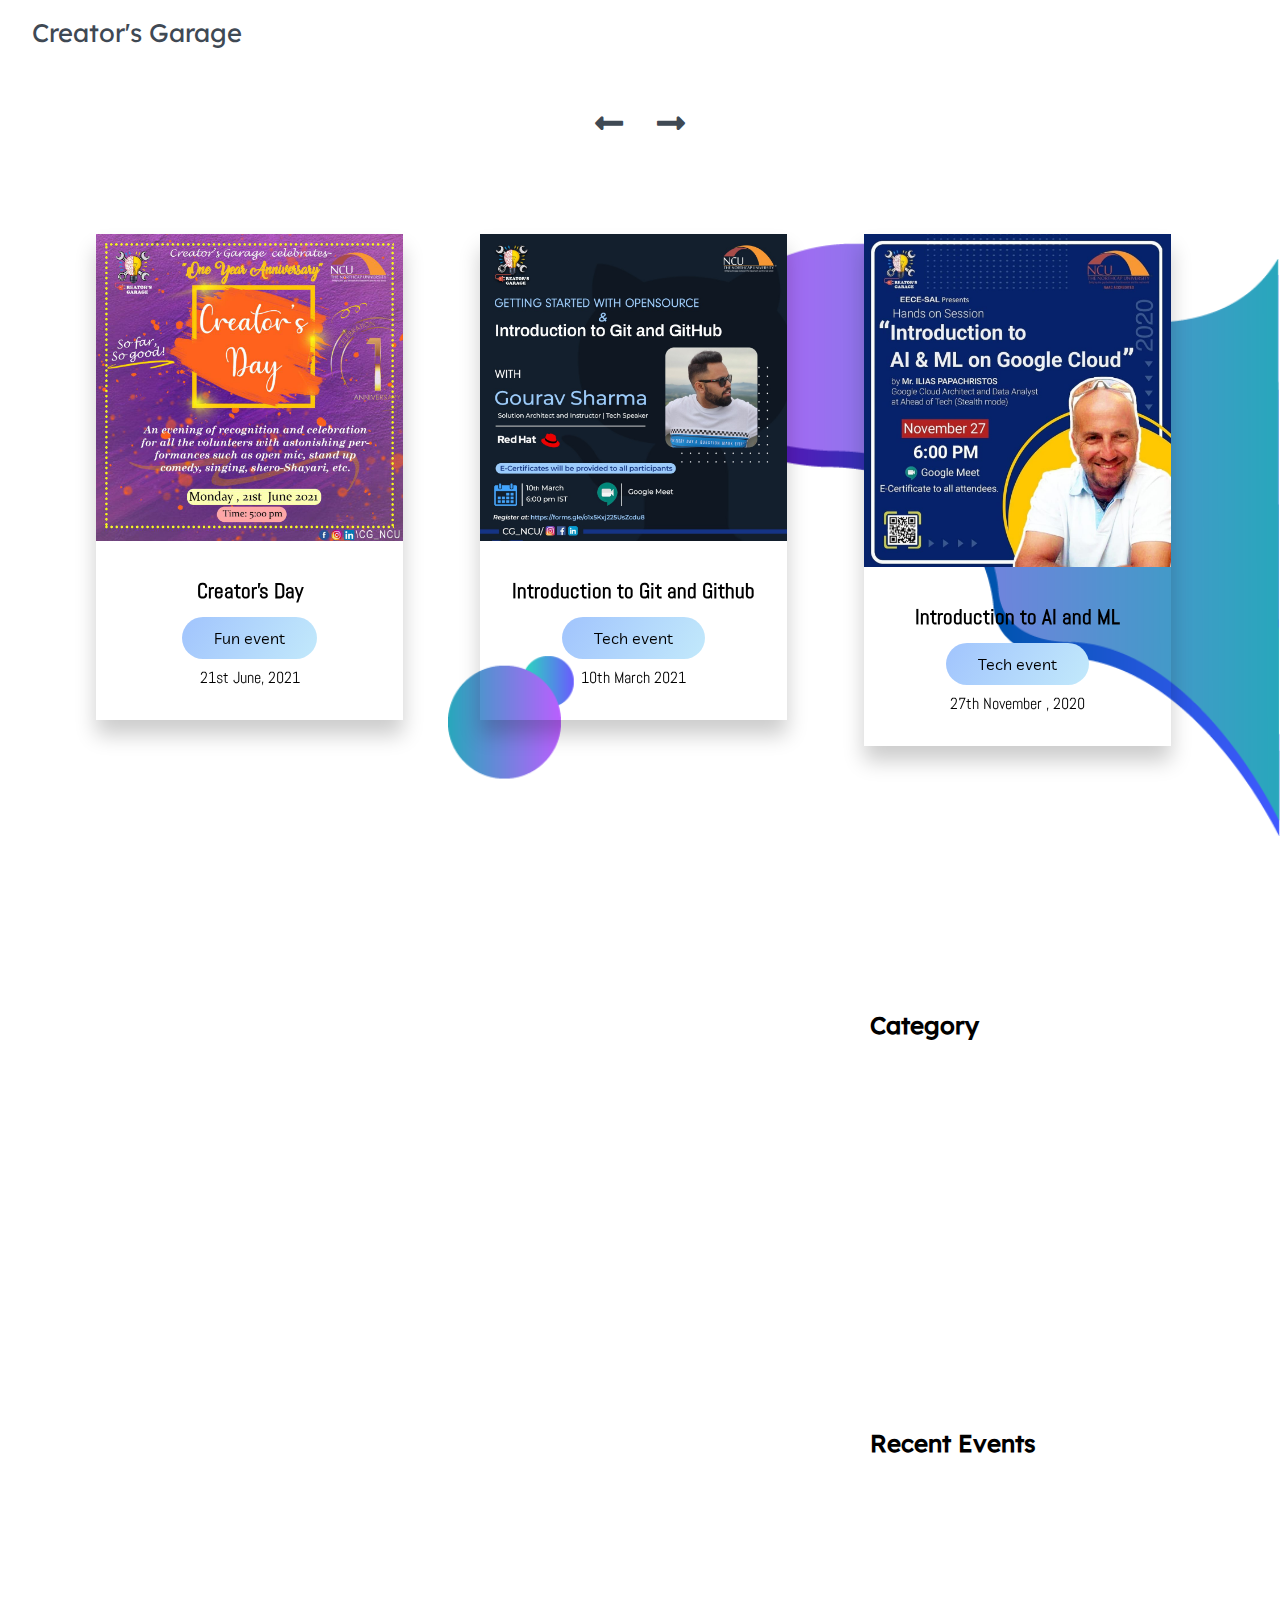
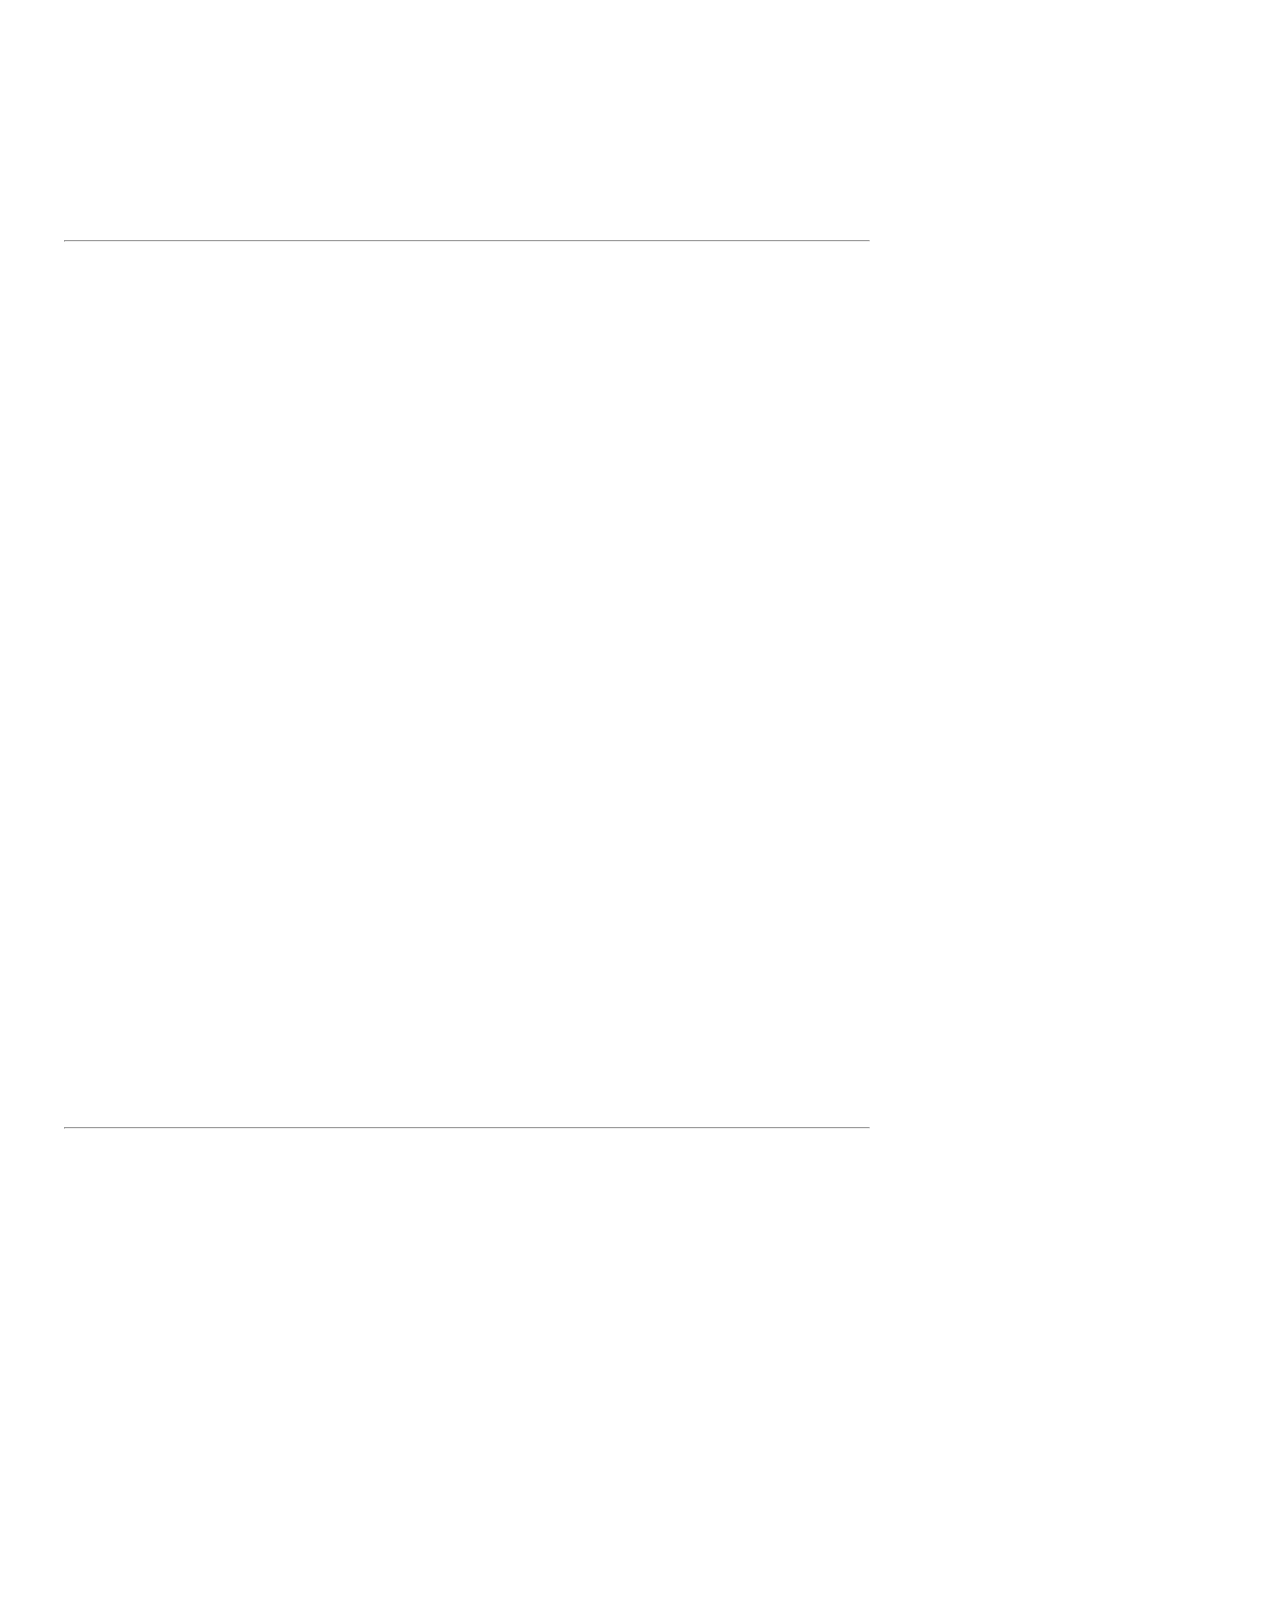
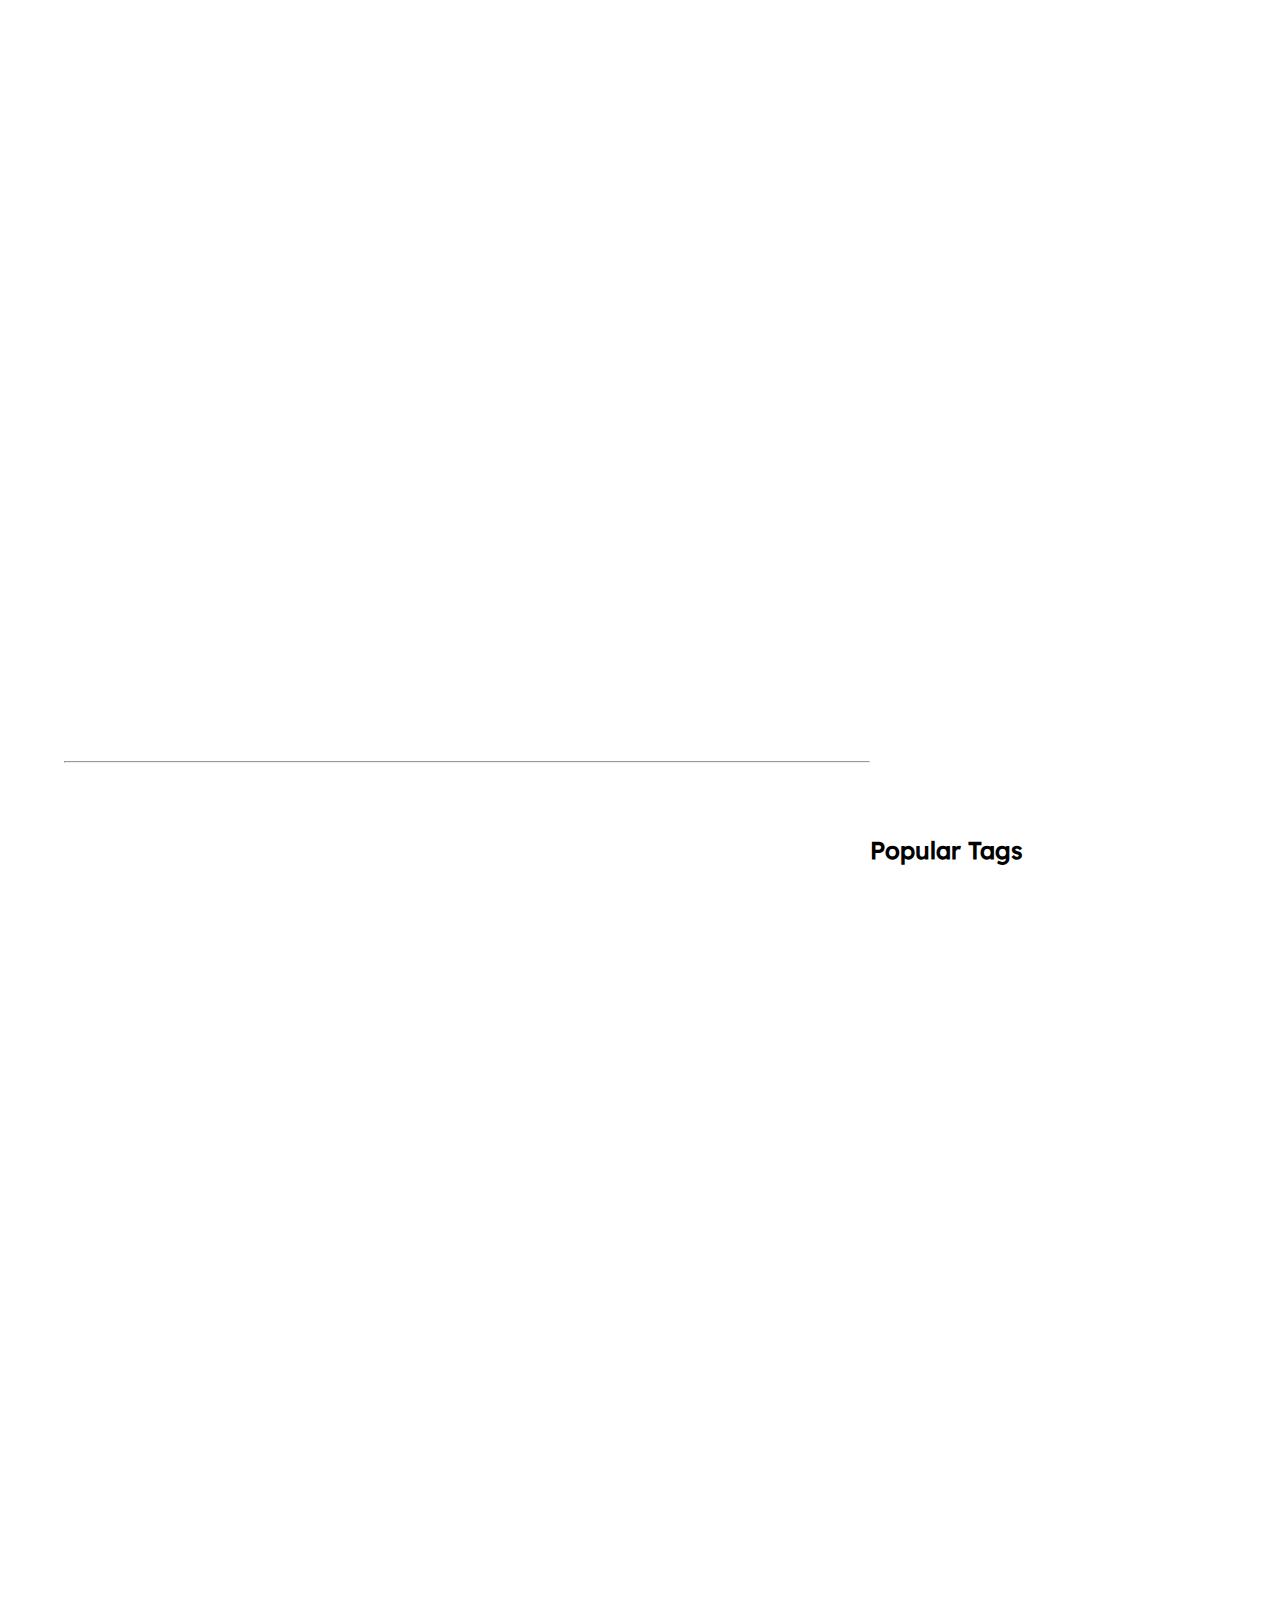
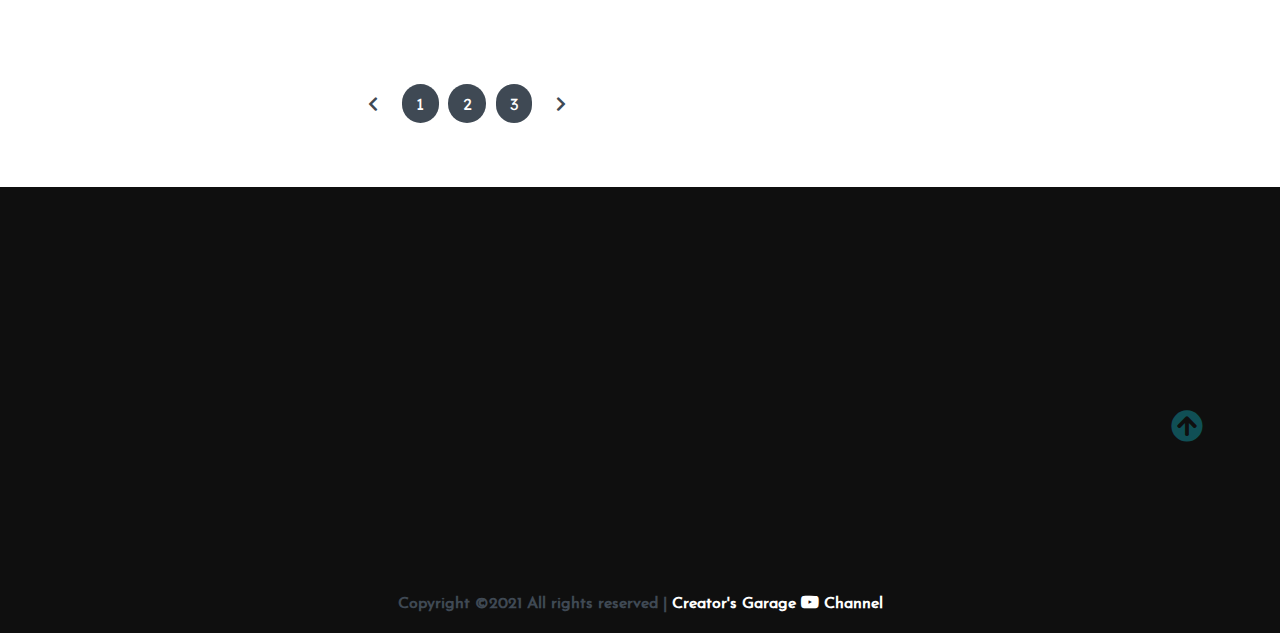
==== Index3.html @ f175c202 "Add files via upload" ====
<!DOCTYPE html>
<html lang="en">

<head>
    <meta charset="UTF-8">
    <meta name="viewport" content="width=device-width, initial-scale=1.0">
    <meta http-equiv="X-UA-Compatible" content="ie=edge">
    <title>Creator's Garage</title>

    <!-- Font Awesome Icons -->
    <link rel="stylesheet" href="./event/css/all.css">



    <link rel="stylesheet" href="./event/css/owl.carousel.min.css">
    <link rel="stylesheet" href="./event/css/owl.theme.default.min.css">


    <link rel="stylesheet" href="./event/css/aos.css">

    <!-- Custom Style   -->
    <link rel="stylesheet" href="./event/css/Style.css">

</head>

<body>


    <nav class="nav">
        <div class="nav-menu flex-row">
            <div class="nav-brand">
                <a href="index.html" class="text-gray">Creator's Garage</a>
            </div>

    </nav>


    <main>


        <section>
            <div class="blog">
                <div class="container">
                    <div class="owl-carousel owl-theme blog-post">
                        <div class="blog-content" data-aos="fade-right" data-aos-delay="200">
                            <img src="./event/assets/Blog-post/blog-8.jpg" alt="post-1">
                            <div class="blog-title">
                                <h3>Creator's Day</h3>
                                <button class="btn btn-blog">Fun event</button>
                                <span>21st June, 2021</span>
                            </div>
                        </div>
                        <div class="blog-content" data-aos="fade-in" data-aos-delay="200">
                            <img src="./event/assets/Blog-post/blog-7.jpg" alt="post-1">
                            <div class="blog-title">
                                <h3>Introduction to Git and Github</h3>
                                <button class="btn btn-blog">Tech event</button>
                                <span>10th March 2021
</span>
                            </div>
                        </div>
                        <div class="blog-content" data-aos="fade-left" data-aos-delay="200">
                            <img src="./event/assets/Blog-post/blog-5.jpg" alt="post-1">
                            <div class="blog-title">
                                <h3>Introduction to AI and ML</h3>
                                <button class="btn btn-blog">Tech event</button>
                                <span>27th November , 2020</span>
                            </div>
                        </div>
                        <div class="blog-content" data-aos="fade-right" data-aos-delay="200">
                            <img src="./event/assets/Blog-post/blog-6.jpg" alt="post-1">
                            <div class="blog-title">
                                <h3> A WEBINAR ON HOW TO SUCCESSFULLY BRIDGE THE GAP FROM PROJECT MANAGEMENT TO RESUME?
</h3>
                                <button class="btn btn-blog">Tech event</button>
                                <span>27th September, 2020</span>
                            </div>
                        </div>
                    </div>
                    <div class="owl-navigation">
                        <span class="owl-nav-prev"><i class="fas fa-long-arrow-alt-left"></i></span>
                        <span class="owl-nav-next"><i class="fas fa-long-arrow-alt-right"></i></span>
                    </div>
                </div>
            </div>
        </section>


        <section class="container">
            <div class="site-content">
                <div class="posts">
                    <div class="post-content" data-aos="zoom-in" data-aos-delay="200">
                        <div class="post-image">
                            <div>
                                <img src="./event/assets/Blog-post/blog-4.png" class="img" alt="blog1">
                            </div>
                            <div class="post-info flex-row">
                                <span><i class="fas fa-user text-gray"></i>&nbsp;&nbsp;Admin</span>
                                <span><i class="fas fa-calendar-alt text-gray"></i>&nbsp;&nbsp;August 18, 2021</span>
                                <span></span>
                            </div>
                        </div>
                        <div class="post-title">
                            <a href="#">Cryptocurrency – Boon or Bane</a>
                            <p>A cryptocurrency is a digital or virtual currency that has gained wide popularity in recent times, as it has become stronger by 400 percent of its initial value. Many cryptocurrencies use a Digital Ledger System based on blockchain technology, which ensures the integrity of transactional data and keeps it safe, secure, and anonymous. It is secured by cryptography and processed and validated through data mining.

The first cryptocurrency introduced was Bitcoin, which still remains the most popular and most valuable but there are many more forms present today like Libra, Ethereum, Litecoin, and Ripple. The major feature of Bitcoin that made it prominent was the idea of blockchain technology.

Today cryptocurrencies have risen so much because of the ease of transferring funds directly between two parties without the intervention of third parties like banks. Though the semi-anonymous nature of cryptocurrencies makes them the host of many illegal activities like money laundering, terrorist activities, tax evasion, etc.
Therefore, they are considered both exciting and terrifying at the same time. So, it is suggested that without proper research and knowledge no action should be taken, as the growing nature of digital currency can’t be ignored.

                            </p>
                            <button class="btn post-btn">Read More &nbsp; <i class="fas fa-arrow-right"></i></button>
                        </div>
                    </div>
                    <hr>
                    <div class="post-content" data-aos="zoom-in" data-aos-delay="200">
                        <div class="post-image">
                            <div>
                                <img src="./event/assets/Blog-post/blog-3.png" class="img" alt="blog1">
                            </div>
                            <div class="post-info flex-row">
                                <span><i class="fas fa-user text-gray"></i>&nbsp;&nbsp;Admin</span>
                                <span><i class="fas fa-calendar-alt text-gray"></i>&nbsp;&nbsp;August 18, 2021</span>
                                <span></span>
                            </div>
                        </div>
                        <div class="post-title">
                            <a href="#">Prepare for Automation and Industrial Revolution </a>
                            <p>Tom Preston Werner once said, “You’re either the one that creates the automation or you’re getting automated”. And today this statement substantiated itself. The automation revolution is having jobs, people will have to do creative work or work in a service industry that requires the human touch. Everywhere every work is accomplished by machinery and in the future, the more work will be done by automatic machines and we need humans to supervise. For a long time now automatic machines are rehabilitating human labor around the world and we don’t know about it. Today the smallest of works are done by machines but not only in the industrial sector but in households too. From screwing in the concrete to creating a robot, everything is now an aspect of the automation revolution. Now you can discern how we are encircled and benefited by the automation revolution. Everything has its pros and cons as doe’s automation revolution. In the future, the creative mindset of humans will be tested and the time consumed to do a job will be curtailed. But, human work will be diminished which may oversee us to unemployment as adequately.


                            </p>
                            <button class="btn post-btn">Read More &nbsp; <i class="fas fa-arrow-right"></i></button>
                        </div>
                    </div>
                    <hr>
                    <div class="post-content" data-aos="zoom-in" data-aos-delay="200">
                        <div class="post-image">
                            <div>
                                <img src="./event/assets/Blog-post/blog-1.png" class="img" alt="blog1">
                            </div>
                            <div class="post-info flex-row">
                                <span><i class="fas fa-user text-gray"></i>&nbsp;&nbsp;Admin</span>
                                <span><i class="fas fa-calendar-alt text-gray"></i>&nbsp;&nbsp;August 18, 2021</span>
                                <span></span>
                            </div>
                        </div>
                        <div class="post-title">
                            <a href="#">Shaping the Digital Era </a>
                            <p>The human race has always been advancing in increasing its capabilities by many folds. One such tool to achieve this is the currently trending technology stack i.e., AI and robotics. However, the future of work is not just about automation and technology upgrades, but a holistic strategy that aims to leverage digital technologies, attitudes, and behaviours to reinvent businesses. Artificial intelligence can dramatically improve the efficiencies of our workplaces and can augment the work humans can do. When AI takes over repetitive or dangerous tasks, it frees up the human workforce to do work they are better equipped for—tasks that involve creativity and empathy among others. If people are doing work that is more engaging for them, it could increase happiness and job satisfaction. The way we uncover criminal activity and solve crimes will be enhanced with artificial intelligence. Facial recognition technology is becoming just as common as fingerprints. The use of AI in the justice system also presents many opportunities to figure out how to effectively use the technology without crossing an individual’s privacy. At present, the entire population and their day-to-day lives revolve around the Internet. From shopping to studying or planning a vacation, everything can happen in just a few clicks via smartphones or laptops. A decade ago, no one would have imagined, such as digital life; the same goes for robotics. Its real talent and power wait to advance many field interests. Paired up with artificial intelligence, machine learning, computing, and the right software implementation, robotics can create a customized machine that can do anything. Years ago, computing speed and AI weren’t able to match robots’ speed or keep up with what robotics was envisioned to create. Fortunately, the supplemental technologies, upgradation in the educational franchise in India, and robotics training in Pune will make it possible for robots to become what they were meant for in the past. Edge computing creates and improved ways for industrial and enterprise-level businesses to maximize operational efficiency, improve performance and safety, automate all core business processes, and ensure “always-on” availability. So, it is also a leading method to achieve the digital transformation of how you do business.
                            </p>
                            <button class="btn post-btn">Read More &nbsp; <i class="fas fa-arrow-right"></i></button>
                        </div>
                    </div>
                    <hr>
                    <div class="post-content" data-aos="zoom-in" data-aos-delay="200">
                        <div class="post-image">
                            <div>
                                <img src="./event/assets/Blog-post/blog-2.png" class="img" alt="blog1">
                            </div>
                            <div class="post-info flex-row">
                                <span><i class="fas fa-user text-gray"></i>&nbsp;&nbsp;Admin</span>
                                <span><i class="fas fa-calendar-alt text-gray"></i>&nbsp;&nbsp;August 18, 2021</span>
                                <span></span>
                            </div>
                        </div>
                        <div class="post-title">
                            <a href="#">Top in demand Tech skills you should Master in 2021</a>
                            <p>Analytical Skills are the most outstanding skills which allow you to come upon solutions to any problem in both conventional and innovative ways, so having a brief understanding of problems and how to deal with them can be helpful to survive in any company.
Expertise in AI and machine learning is considered to be one of the fastest-growing professional technical skills in 2021 and beyond. The demand for AI and machine learning skills grows at a compound annual growth rate of 71% through 2025.
Project Management- As per the report by the Project Management Institute, there will be a requirement for millions of professionals for project management roles by the end of 2021 which will be coming up with planning, organizing, securing, leading, and leading resources and tasks to achieve business goals.
Soft Skills- Adaptability, personality traits, teamwork, communication skills, and active listening that enable employees to handle their environment, work well with others, perform well and achieve their goals with complementing hard skills are as important as tech skills are.


                            </p>
                            <button class="btn post-btn">Read More &nbsp; <i class="fas fa-arrow-right"></i></button>
                        </div>
                    </div>
                    <div class="pagination flex-row">
                        <a href="#"><i class="fas fa-chevron-left"></i></a>
                        <a href="#" class="pages">1</a>
                        <a href="#" class="pages">2</a>
                        <a href="#" class="pages">3</a>
                        <a href="#"><i class="fas fa-chevron-right"></i></a>
                    </div>
                </div>
                <aside class="sidebar">
                    <div class="category">
                        <h2>Category</h2>
                        <ul class="category-list">
                            <li class="list-items" data-aos="fade-left" data-aos-delay="100">
                                <a href="#">Software</a>
                                <span>(05)</span>
                            </li>
                            <li class="list-items" data-aos="fade-left" data-aos-delay="200">
                                <a href="#">Techonlogy</a>
                                <span>(02)</span>
                            </li>
                            <li class="list-items" data-aos="fade-left" data-aos-delay="300">
                                <a href="#">Hardware</a>
                                <span>(07)</span>
                            </li>
                            <li class="list-items" data-aos="fade-left" data-aos-delay="400">
                                <a href="#">Fun</a>
                                <span>(01)</span>
                            </li>
                            <li class="list-items" data-aos="fade-left" data-aos-delay="500">
                                <a href="#">Communication</a>
                                <span>(08)</span>
                            </li>
                        </ul>
                    </div>
                    <div class="popular-post">
                        <h2>Recent Events</h2>
                        <div class="post-content" data-aos="flip-up" data-aos-delay="200">
                            <div class="post-image">
                                <div>
                                    <img src="./event/assets/popular-post/5-blog.jpg" class="img" alt="blog1">
                                </div>
                                <div class="post-info flex-row">
                                    <span><i class="fas fa-calendar-alt text-gray"></i>&nbsp;&nbsp;August 18,
                                        2021</span>
                                    <span></span>
                                </div>
                            </div>
                            <div class="post-title">
                                <a href="#">Poster Making and Content Writing Competetion </a>
                            </div>
                        </div>
                        <div class="post-content" data-aos="flip-up" data-aos-delay="300">
                            <div class="post-image">
                                <div>
                                    <img src="./event/assets/popular-post/4-blog.jpg" class="img" alt="blog1">
                                </div>
                                <div class="post-info flex-row">
                                    <span><i class="fas fa-calendar-alt text-gray"></i>&nbsp;&nbsp;August 18,
                                        2021</span>
                                    <span></span>
                                </div>
                            </div>
                            <div class="post-title">
                                <a href="#">Power up your Linkedln</a>
                            </div>
                        </div>
                        <div class="post-content" data-aos="flip-up" data-aos-delay="400">
                            <div class="post-image">
                                <div>
                                    <img src="./event/assets/popular-post/3-blog.jpg" class="img" alt="blog1">
                                </div>
                                <div class="post-info flex-row">
                                    <span><i class="fas fa-calendar-alt text-gray"></i>&nbsp;&nbsp;August 18,
                                        2021</span>
                                    <span></span>
                                </div>
                            </div>
                            <div class="post-title">
                                <a href="#">An evening with IOT</a>
                            </div>
                        </div>
                        <div class="post-content" data-aos="flip-up" data-aos-delay="500">
                            <div class="post-image">
                                <div>
                                    <img src="./event/assets/popular-post/2-blog.jpg" class="img" alt="blog1">
                                </div>
                                <div class="post-info flex-row">
                                    <span><i class="fas fa-calendar-alt text-gray"></i>&nbsp;&nbsp;18th August
                                        2021</span>
                                    <span></span>
                                </div>
                            </div>
                            <div class="post-title">
                                <a href="#">Talk Show by industry experts</a>
                            </div>
                        </div>
                        <div class="post-content" data-aos="flip-up" data-aos-delay="600">
                            <div class="post-image">
                                <div>
                                    <img src="./event/assets/popular-post/1-blog.jpg" class="img" alt="blog1">
                                </div>
                                <div class="post-info flex-row">
                                    <span><i class="fas fa-calendar-alt text-gray"></i>&nbsp;&nbsp;18th August
                                        2021,</span>
                                    <span></span>
                                </div>
                            </div>
                            <div class="post-title">
                                <a href="#">C Bootcamp : Learn and Crack Interviews</a>
                            </div>
                        </div>
                    </div>
                    <div class="newsletter" data-aos="fade-up" data-aos-delay="300">
                        <h2>Newsletter</h2>
                        <div class="form-element">
                            <input type="text" class="input-element" placeholder="Email">
                            <button class="btn form-btn">Subscribe</button>
                        </div>
                    </div>
                    <div class="popular-tags">
                        <h2>Popular Tags</h2>
                        <div class="tags flex-row">
                            <span class="tag" data-aos="flip-up" data-aos-delay="100">Software</span>
                            <span class="tag" data-aos="flip-up" data-aos-delay="200">Technology</span>
                            <span class="tag" data-aos="flip-up" data-aos-delay="300">Fun</span>
                            <span class="tag" data-aos="flip-up" data-aos-delay="400">linkedln</span>
                            <span class="tag" data-aos="flip-up" data-aos-delay="500">professional growth</span>
                            <span class="tag" data-aos="flip-up" data-aos-delay="600">webinar</span>
                            <span class="tag" data-aos="flip-up" data-aos-delay="700">bootcamps</span>
                            <span class="tag" data-aos="flip-up" data-aos-delay="800">project</span>
                        </div>
                    </div>
                </aside>
            </div>
        </section>



    </main>


    <footer class="footer">
        <div class="container">
            <div class="about-us" data-aos="fade-right" data-aos-delay="200">
                <h2>About us</h2>
                <p>A community of students , creators,innovators,designers,working with the motto of TEAM "Together we achieves more"</p>
            </div>
            <div class="newsletter" data-aos="fade-right" data-aos-delay="200">
                <h2>Newsletter</h2>
                <p>Stay update with our latest</p>
                <div class="form-element">
                    <input type="text" placeholder="Email : creatorsgarage@ncuindia.edu"><span><i class="fas fa-chevron-right"></i></span>
                </div>
            </div>

            </div>
            <div class="follow" data-aos="fade-left" data-aos-delay="200">
                <h2>Follow us</h2>
                <p>Let us be Social</p>
                <div>
                    <i class="fab fa-facebook-f"></i>
                    <i class="fab fa-twitter"></i>
                    <i class="fab fa-instagram"></i>
                    <i class="fab fa-youtube"></i>
                </div>
            </div>
        </div>
        <div class="rights flex-row">
            <h4 class="text-gray">
                Copyright ©2021 All rights reserved |
                <a href="https://youtube.com/channel/UCXTRczi6w-9zY0mQxTrpdPA" target="_black">Creator's Garage <i class="fab fa-youtube"></i>
                    Channel</a>
            </h4>
        </div>
        <div class="move-up">
            <span><i class="fas fa-arrow-circle-up fa-2x"></i></span>
        </div>
    </footer>

    <!-- -------------x------------- Footer --------------------x------------------- -->

    <!-- Jquery Library file -->
    <script src="./event/js/Jquery3.4.1.min.js"></script>

    <!-- --------- Owl-Carousel js ------------------->
    <script src="./event/js/owl.carousel.min.js"></script>

    <!-- ------------ AOS js Library  ------------------------- -->
    <script src="./event/js/aos.js"></script>

    <!-- Custom Javascript file -->
    <script src="./event/js/main.js"></script>
</body>

</html>
---- event/css/Style.css ----
@import url('../css/fonts.css');


html, body{
    margin: 0%;
    box-sizing: border-box;
    overflow-x: hidden;
}

:root{

    /*      Theme colors        */
    --text-gray: #3f4954;
    --text-light : #686666da;
    --bg-color: #0f0f0f;
    --white: #ffffff;
    --midnight: #104f55;

    /* gradient color   */
    --sky: linear-gradient(120deg, #a1c4fd 0%, #c2e9fb 100%);

    /*      theme font-family   */
    --Abel: 'Abel', cursive;
    --Anton: 'Anton', cursive;
    --Josefin : 'Josefin', cursive;
    --Lexend: 'Lexend', cursive;
    --Livvic : 'Livvic', cursive;
}


/* ---------------- Global Classes ---------------*/

a{
    text-decoration: none;
    color: var(--text-gray);
}

.flex-row{
    display: flex;
    flex-direction: row;
    flex-wrap: wrap;
}

ul{
    list-style-type: none;
}

h1{
    font-family: var(--Lexend);
    font-size: 2.5rem;
}

h2{
    font-family: var(--Lexend);
}

h3{
    font-family: var(--Abel);
    font-size: 1.3rem;
}

button.btn{
    border: none;
    border-radius: 2rem;
    padding: 1rem 3rem;
    font-size: 1rem;
    font-family: var(--Livvic);
    cursor: pointer;
}

span{
    font-family: var(--Abel);
}

.container{
    margin: 0 5vw;
}

.text-gray{
    color: var(--text-gray);
}

p{
    font-family: var(--Lexend);
    color: var(--text-light);
}

/* ------x------- Global Classes -------x-------*/

/* --------------- navbar ----------------- */

.nav{
    background: white;
    padding: 0 2rem;
    height: 0rem;
    min-height: 10vh;
    overflow: hidden;
    transition: height 1s ease-in-out;
}

.nav .nav-menu{
    justify-content: space-between;
}

.nav .toggle-collapse{
    position: absolute;
    top: 0%;
    width: 90%;
    cursor: pointer;
    display: none;
}

.nav .toggle-collapse .toggle-icons{
    display: flex;
    justify-content: flex-end;
    padding: 1.7rem 0;
}

.nav .toggle-collapse .toggle-icons i{
    font-size: 1.4rem;
    color: var(--text-gray);
}

.collapse{
    height: 30rem;
}

.nav .nav-items{
    display: flex;
    margin: 0;
}

.nav .nav-items .nav-link{
    padding: 1.6rem 1rem;
    font-size: 1.1rem;
    position: relative;
    font-family: var(--Abel);
    font-size: 1.1rem;
}

.nav .nav-items .nav-link:hover{
    background-color: var(--midnight);
}

.nav .nav-items .nav-link:hover a{
    color: var(--white);
}

.nav .nav-brand a{
    font-size: 1.6rem;
    padding: 1rem 0;
    display: block;
    font-family: var(--Lexend);
    font-size: 1.6rem;
}

.nav .social{
    padding: 1.4rem 0
}

.nav .social i{
    padding: 0 .2rem;
}

.nav .social i:hover{
    color: #a1c4cf;
}

/* -------x------- navbar ---------x------- */


/* ----------------- Main Content----------- */

/* --------------- Site title ---------------- */
main .site-title{
    background: url('../assets/img-5.png');
    background-size: cover;
    height: 110vh;
    display: flex;
    justify-content: center;
}

main .site-title .site-background{
    padding-top: 10rem;
    text-align: center;
    color: var(--white);
}

main .site-title h1, h3{
    margin: .3rem;
}

main .site-title .btn{
    margin: 1.8rem;
    background: var(--sky);
}

main .site-title .btn:hover{
    background: transparent;
    border: 1px solid var(--white);
    color: var(--white);
}

/* --------x------ Site title --------x------- */

/* --------------- Blog Carousel ------------ */

main .blog{
    background: url('../assets/Abract01.png');
    background-repeat: no-repeat;
    background-position: right;
    height: 100vh;
    width: 100%;
    background-size: 65%;
}

main .blog .blog-post{
    padding-top: 6rem;
}

main .blog-post .blog-content{
    display: flex;
    flex-direction: column;
    text-align: center;
    width: 80%;
    margin: 3rem 2rem;
    box-shadow: 0 15px 20px rgba(0, 0, 0, 0.2);
}

main .blog-content .blog-title{
    padding: 2rem 0;
}

main .blog-content .btn-blog{
    padding: .7rem 2rem;
    background: var(--sky);
    margin: .5rem;
}

main .blog-content span{
    display: block;
}

section .container .owl-nav{
    position: absolute;
    top: 0%;
    margin: 0 auto;
    width: 100%;
}

.owl-nav .owl-prev .owl-nav-prev,
.owl-nav .owl-next .owl-nav-next{
    color: var(--text-gray);
    background: transparent;
    font-size: 2rem;
}

.owl-theme .owl-nav [class*='owl-']:hover{
    background: transparent;
    color: var(--midnight);
}

.owl-theme .owl-nav [class*='owl-']{
    outline: none;
}


/* -------x------- Blog Carousel -----x------ */

/* ---------------- Site Content ----------------*/

main .site-content{
    display: grid;
    grid-template-columns: 70% 30%;
}

main .post-content{
    width: 100%;

}

main .site-content .post-content > .post-image, .post-title{
    padding: 1rem 2rem;
    position: relative;
}

main .site-content .post-content > .post-image .post-info{
    background: var(--sky);
    padding: 1rem;
    position: absolute;
    bottom: 0%;
    left: 20vw;
    border-radius: 3rem;
}

main .site-content .post-content > .post-image > div{
    overflow: hidden;
}

main .site-content .post-content > .post-image .img{
    width: 100%;
    transition: all 1s ease;
}

main .site-content .post-content > .post-image .img:hover{
    transform: scale(1.3);
}

main .site-content .post-content > .post-image .post-info span{
    margin: 0 .5rem;
}

main .post-content .post-title a{
    font-family: var(--Anton);
    font-size: 1.5rem;
}

.site-content .post-content .post-title .post-btn{
    border-radius: 0;
    padding: .7rem 1.5rem;
    background: var(--sky);
}

.site-content .pagination{
    justify-content: center;
    color: var(--text-gray);
    margin: 4rem 0;
}

.site-content .pagination a{
    padding: .6rem .9rem;
    border-radius: 2rem;
    margin: 0 .3rem;
    font-family: var(--Lexend);
}

.site-content .pagination .pages{
    background: var(--text-gray);
    color: var(--white);
}

/* -------x-------- Site Content --------x-------*/


/* --------------- Sidebar ----------------------- */

.site-content > .sidebar .category-list{
    font-family: var(--Livvic);
}

.site-content > .sidebar .category-list .list-items{
    background: var(--sky);
    padding: .4rem 1rem;
    margin: .8rem 0;
    border-radius: 3rem;
    width: 70%;
    display: flex;
    justify-content: space-between;
}

.site-content > .sidebar .category-list .list-items a{
    color:  black;
}

.site-content .sidebar .popular-post .post-content{
    padding: 1rem 0;
}

.site-content .sidebar .popular-post h2{
    padding-top: 8rem;
}

.site-content .sidebar .popular-post .post-info{
    padding: .4rem .1rem !important;
    bottom: 0rem !important;
    left: 1.5rem !important;
    border-radius: 0rem !important;
    background: white !important;
}

.site-content .sidebar .popular-post .post-title a{
    font-size: 1rem;
}

.site-content .sidebar .newsletter{
    padding-top: 10rem;
}

.site-content .sidebar .newsletter .form-element{
    padding: .5rem 2rem;
}

.site-content .sidebar .newsletter .input-element{
    width: 80%;
    height: 1.9rem;
    padding: .3rem .5rem;
    font-family: var(--Lexend);
    font-size: 1rem;
}

.site-content .sidebar .newsletter .form-btn{
    border-radius: 0;
    padding: .8rem 32%;
    margin: 1rem 0;
    background: var(--sky);
}

.site-content .sidebar .popular-tags{
    padding: 5rem 0;
}

.site-content .sidebar .popular-tags .tags .tag{
    background: var(--sky);
    padding: .4rem 1rem;
    border-radius: 3rem;
    margin: .4rem .6rem;
}


/* -------x------- Sidebar -----------x----------- */

/* ---------x------- Main Content -----x----- */


/* ----------------- Footer --------------------- */

footer.footer{
    height: 100%;
    background: var(--bg-color);
    position: relative;
}

footer.footer .container{
    display: grid;
    grid-template-columns: repeat(4, 1fr);
}

footer.footer .container > div{
    flex-grow: 1;
    flex-basis: 0;
    padding: 3rem .9rem;
}

footer.footer .container h2{
    color: var(--white);
}

footer.footer .newsletter .form-element{
    background: black;
    display: inline-block;
}

footer.footer .newsletter .form-element input{
    padding: .5rem .7rem;
    border: none;
    background: transparent;
    color: white;
    font-family: var(--Josefin);
    font-size: 1rem;
    width: 74%;
}

footer.footer .newsletter .form-element span{
    background: var(--sky);
    padding: .5rem .7rem;
    cursor: pointer;
}

footer.footer .instagram div > img{
    display: inline-block;
    width: 25%;
    height: 50%;
    margin: .3rem .4rem;
}

footer.footer .follow div i{
    color: var(--white);
    padding: 0 .4rem;
}

footer.footer .rights{
    justify-content: center;
    font-family: var(--Josefin);
}

footer.footer .rights h4 a{
    color: var(--white);
}

footer.footer .move-up{
    position: absolute;
    right: 6%;
    top: 50%;
}

footer.footer .move-up span{
    color: var(--midnight);
}

footer.footer .move-up span:hover{
    color: var(--white);
    cursor: pointer;
}

/* ---------x------- Footer ----------x---------- */

/*              Viewport less then or equal to 1130px            */

@media only screen and (max-width: 1130px){
    .site-content .post-content > .post-image .post-info{
        left: 2rem !important;
        bottom: 1.2rem !important;
        border-radius: 0% !important;
    }

    .site-content .sidebar .popular-post .post-info{
        display: none !important;
    }

    footer.footer .container{
        grid-template-columns: repeat(2, 1fr);
    }

}

/*      x       Viewport less then or equal to 1130px    x     */


/*              Viewport less then or equal to 750px            */

@media only screen and (max-width: 750px){
    .nav .nav-menu, .nav .nav-items{
        flex-direction: column;
    }

    .nav .toggle-collapse{
        display: initial;
    }

    main .site-content{
        grid-template-columns: 100%;
    }

    footer.footer .container{
        grid-template-columns: repeat(1, 1fr);
    }

}


/*        x      Viewport less then or equal to 750px       x     */


/*              Viewport less then or equal to 520px            */

@media only screen and (max-width: 520px){
    main .blog{
        height: 125vh;
    }

    .site-content .post-content > .post-image .post-info{
        display: none;
    }

    footer.footer .container > div{
        padding:  1rem .9rem !important;
    }

    footer .rights{
        padding: 0 1.4rem;
        text-align: center;
    }

    nav .toggle-collapse{
        width: 80% !important;
    }

}

/*        x      Viewport less then or equal to 520px       x     */
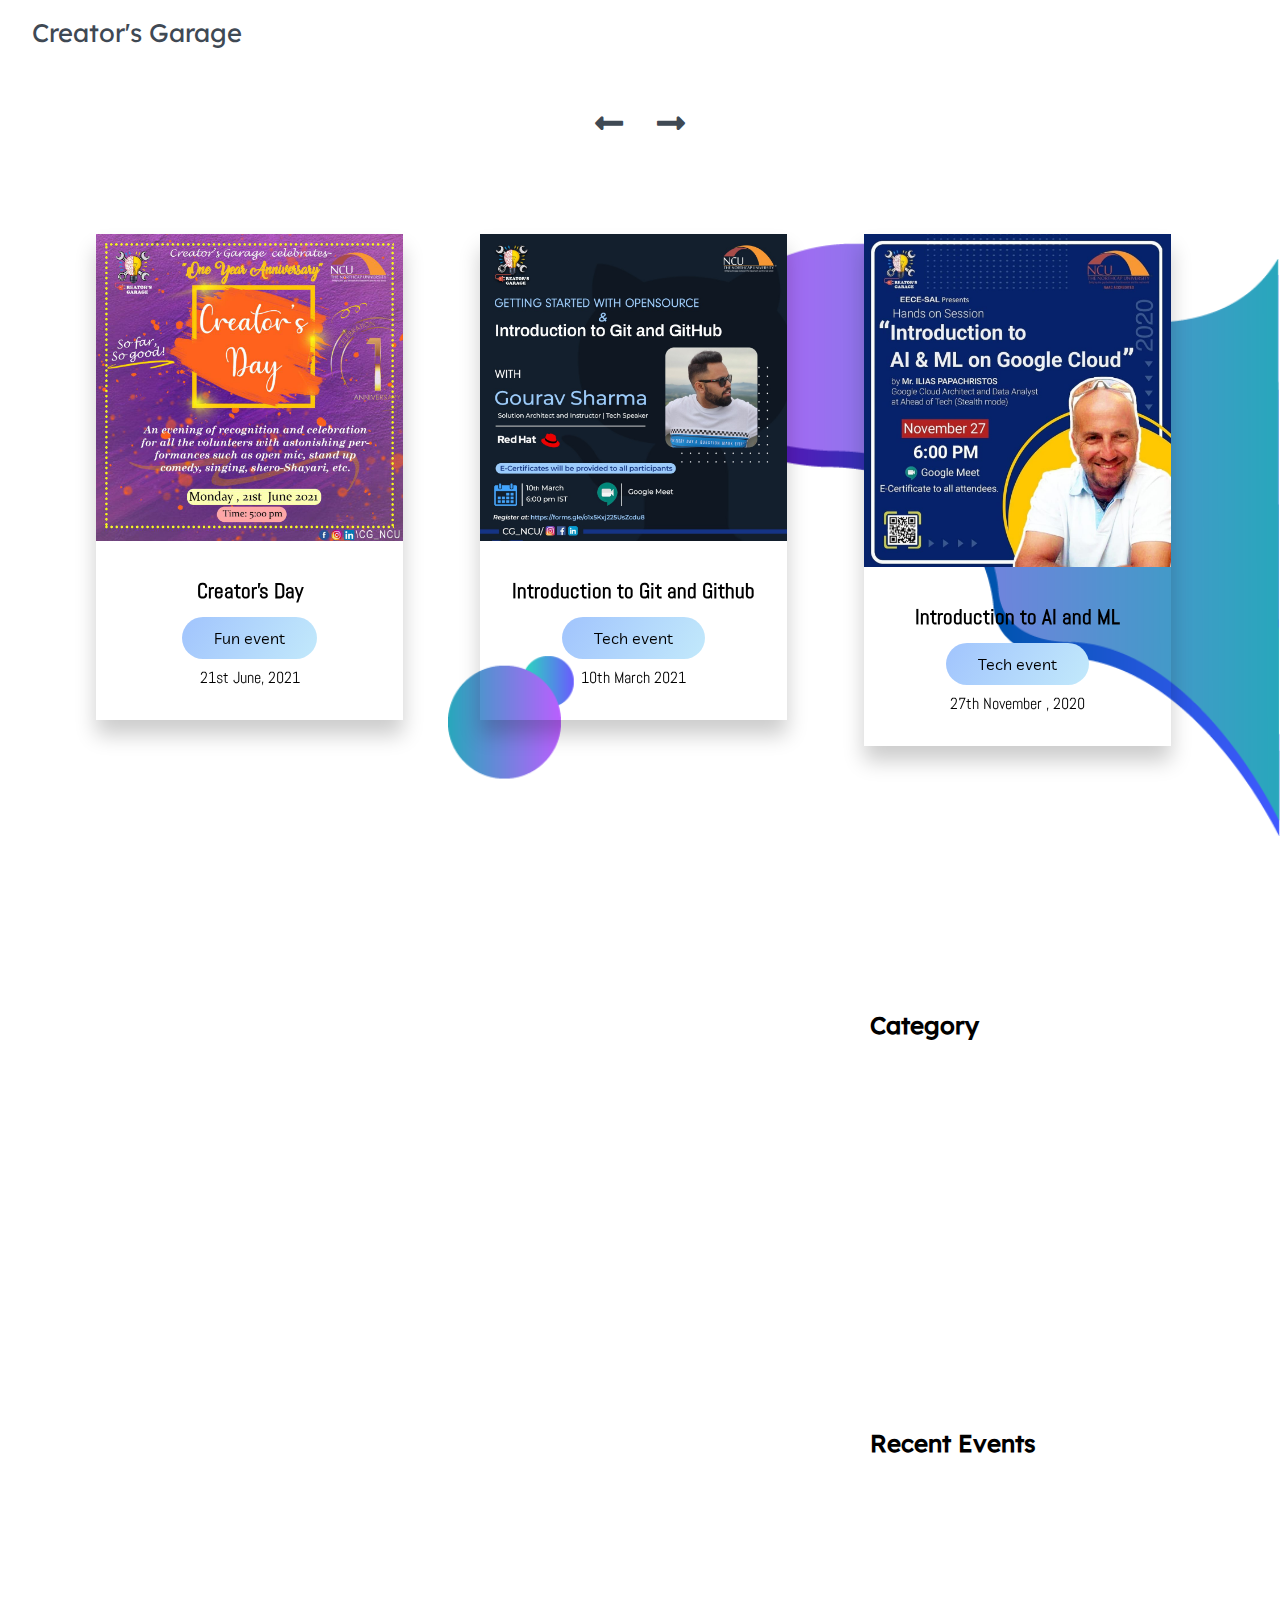
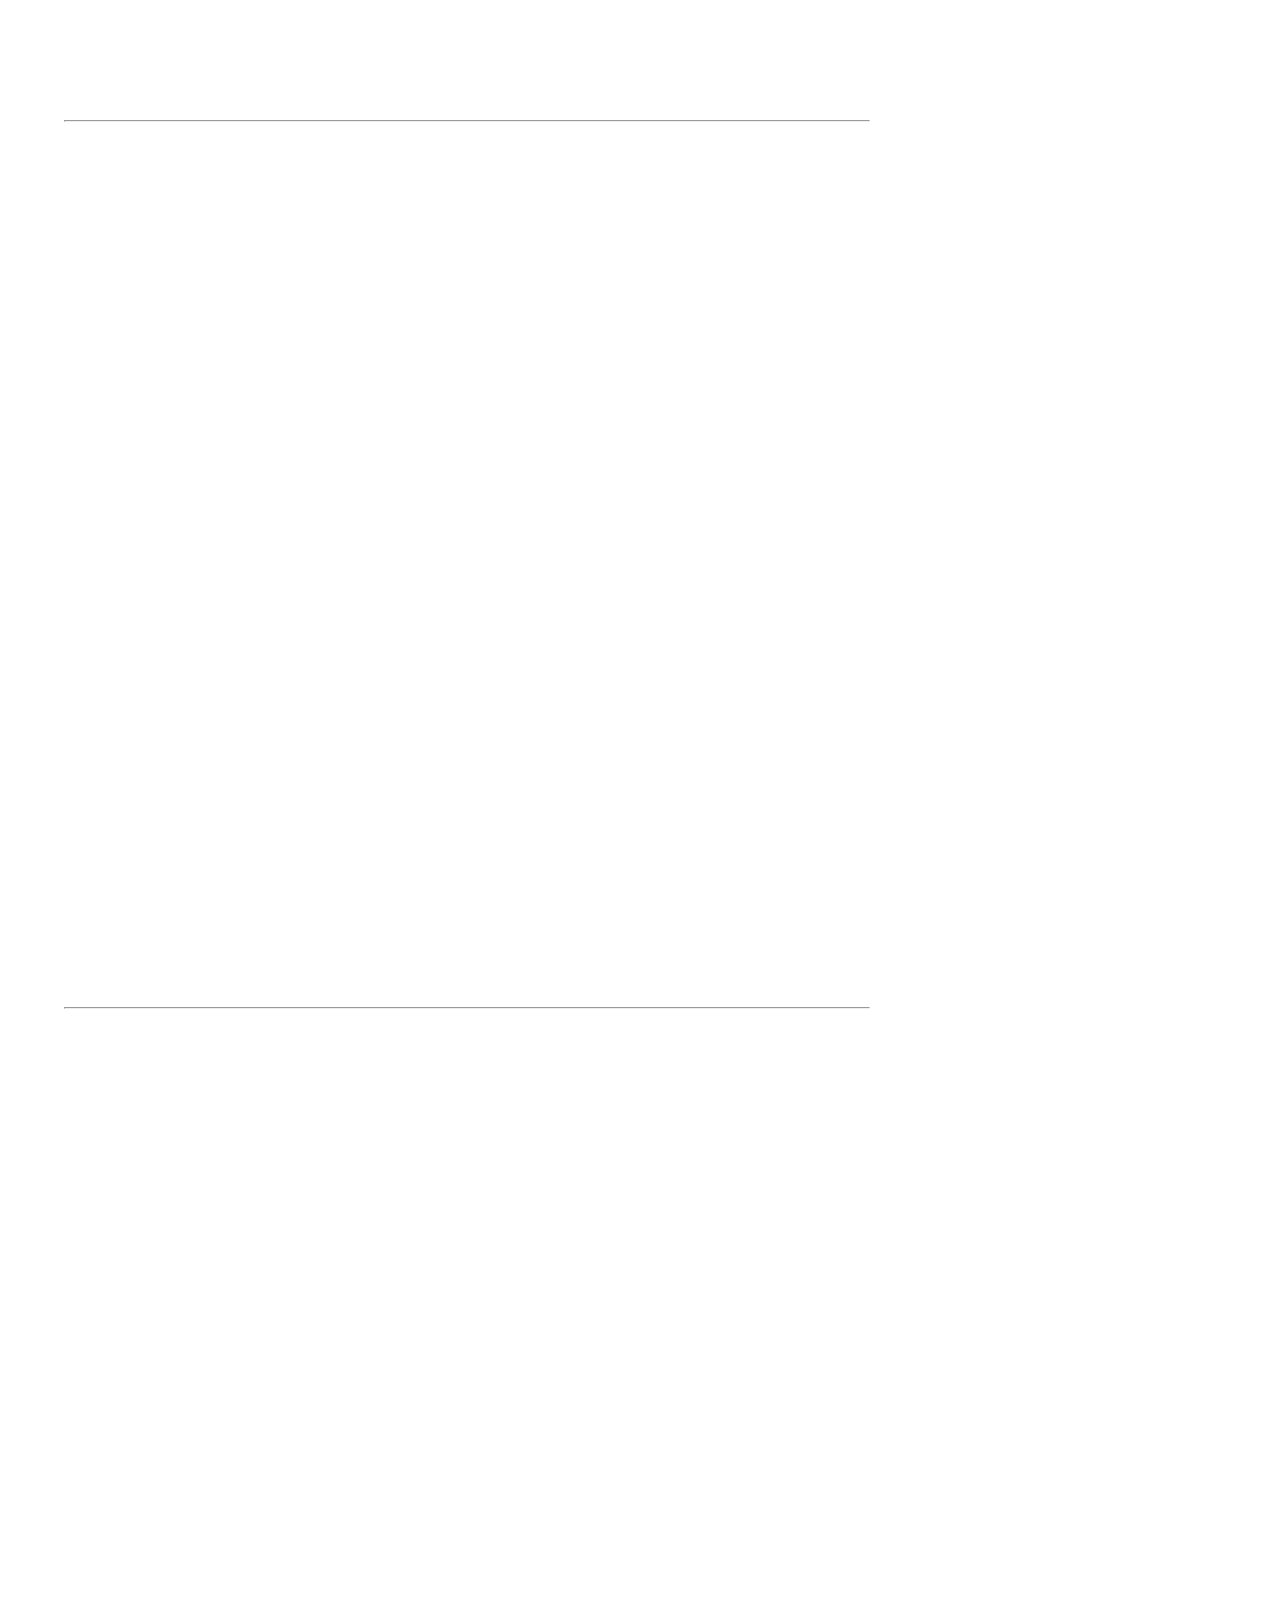
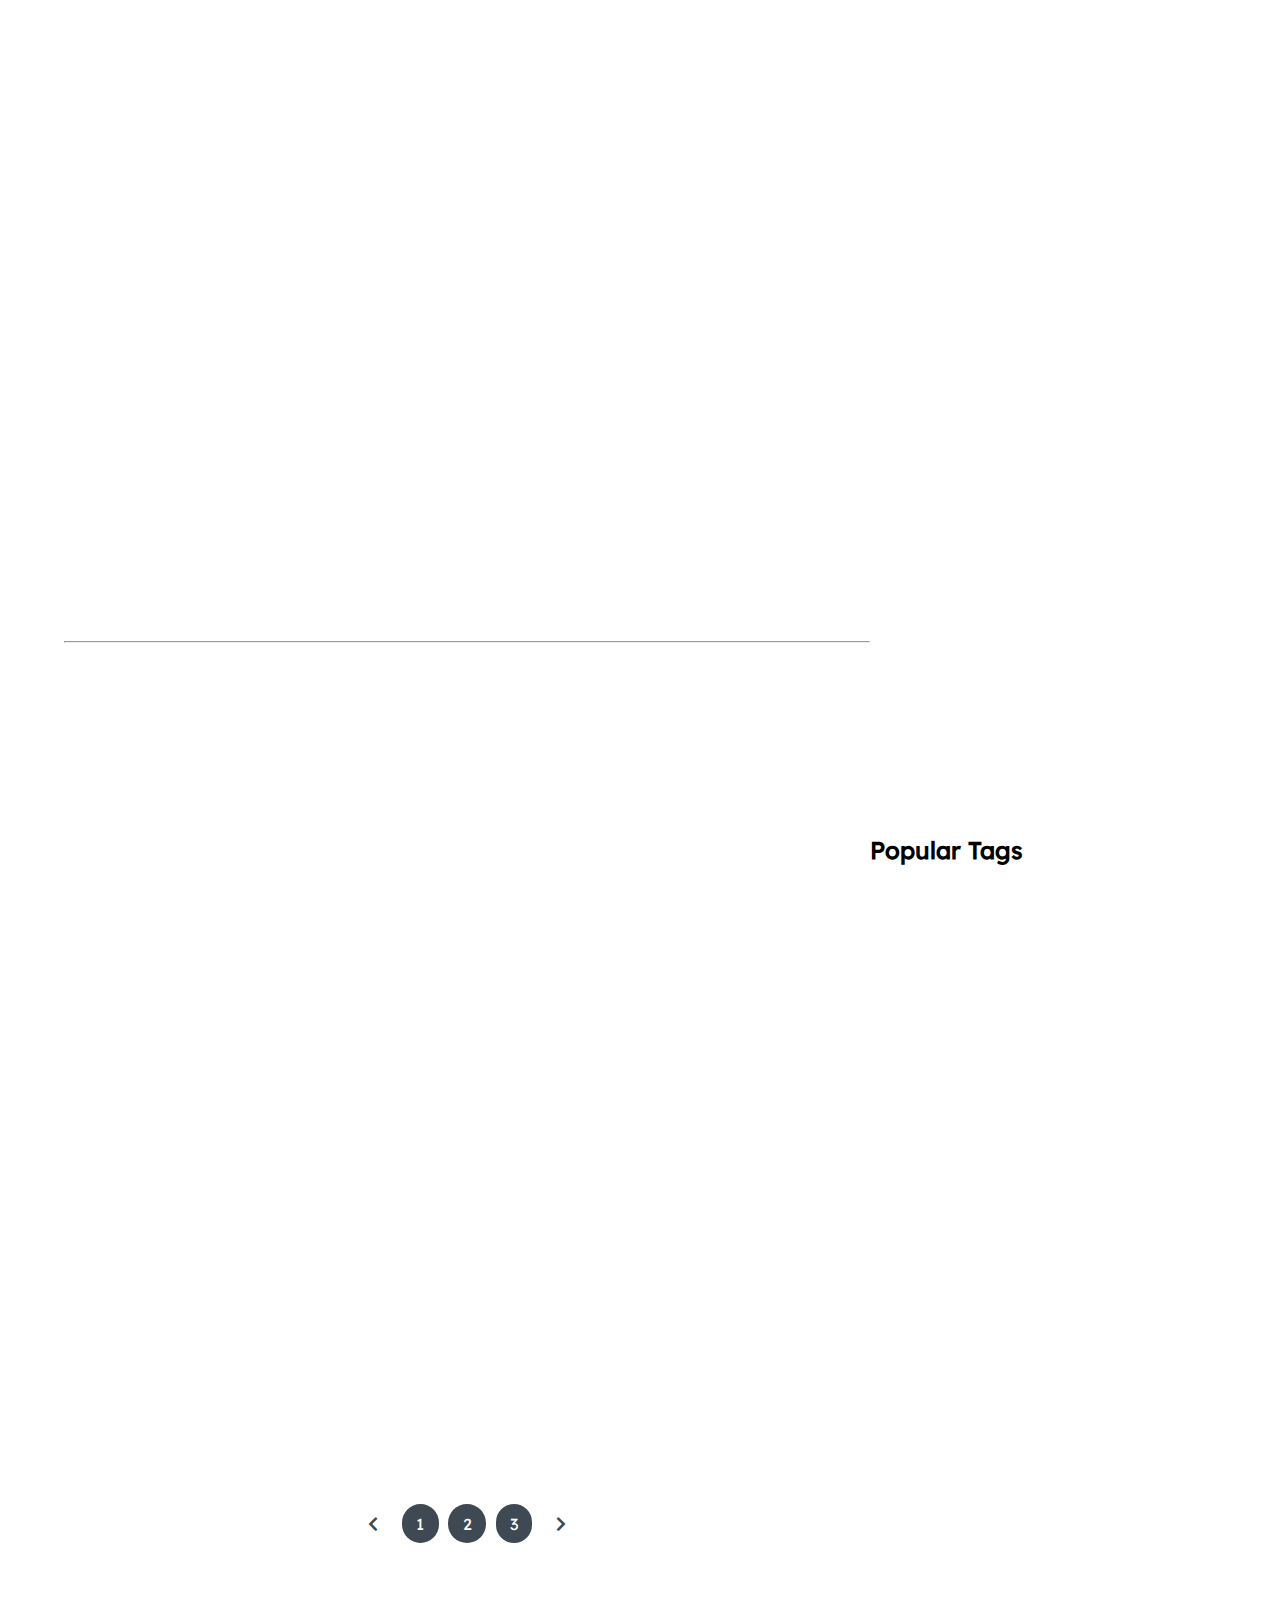
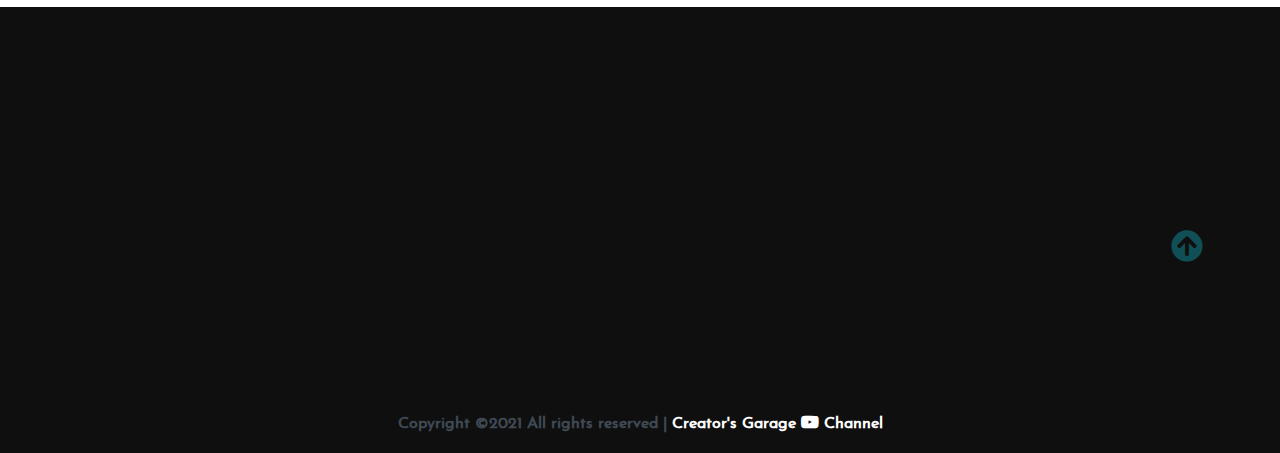
==== commit d8bcfc73: "Update Index3.html" ====
--- a/Index3.html
+++ b/Index3.html
@@ -106,9 +106,6 @@
 
 The first cryptocurrency introduced was Bitcoin, which still remains the most popular and most valuable but there are many more forms present today like Libra, Ethereum, Litecoin, and Ripple. The major feature of Bitcoin that made it prominent was the idea of blockchain technology.
 
-Today cryptocurrencies have risen so much because of the ease of transferring funds directly between two parties without the intervention of third parties like banks. Though the semi-anonymous nature of cryptocurrencies makes them the host of many illegal activities like money laundering, terrorist activities, tax evasion, etc.
-Therefore, they are considered both exciting and terrifying at the same time. So, it is suggested that without proper research and knowledge no action should be taken, as the growing nature of digital currency can’t be ignored.
-
                             </p>
                             <button class="btn post-btn">Read More &nbsp; <i class="fas fa-arrow-right"></i></button>
                         </div>
@@ -170,7 +167,7 @@
                             <p>Analytical Skills are the most outstanding skills which allow you to come upon solutions to any problem in both conventional and innovative ways, so having a brief understanding of problems and how to deal with them can be helpful to survive in any company.
 Expertise in AI and machine learning is considered to be one of the fastest-growing professional technical skills in 2021 and beyond. The demand for AI and machine learning skills grows at a compound annual growth rate of 71% through 2025.
 Project Management- As per the report by the Project Management Institute, there will be a requirement for millions of professionals for project management roles by the end of 2021 which will be coming up with planning, organizing, securing, leading, and leading resources and tasks to achieve business goals.
-Soft Skills- Adaptability, personality traits, teamwork, communication skills, and active listening that enable employees to handle their environment, work well with others, perform well and achieve their goals with complementing hard skills are as important as tech skills are.
+
 
 
                             </p>
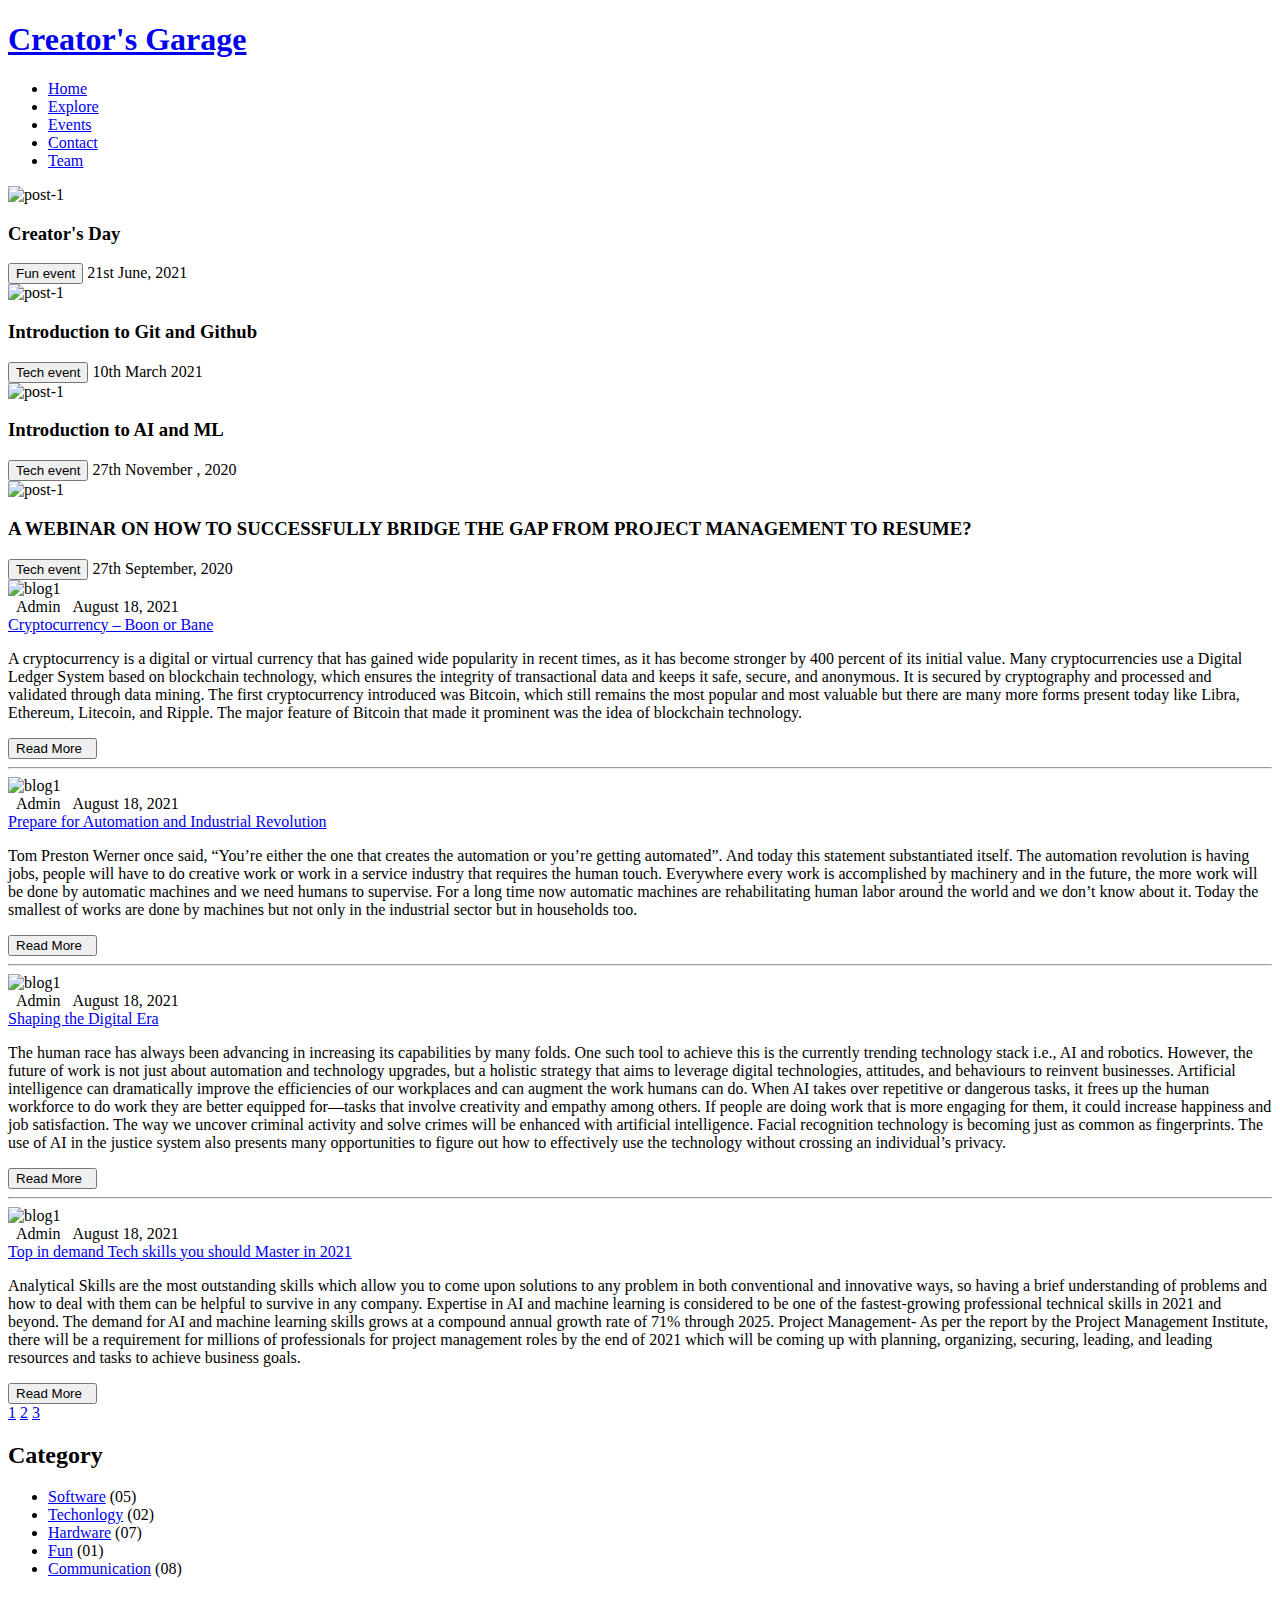
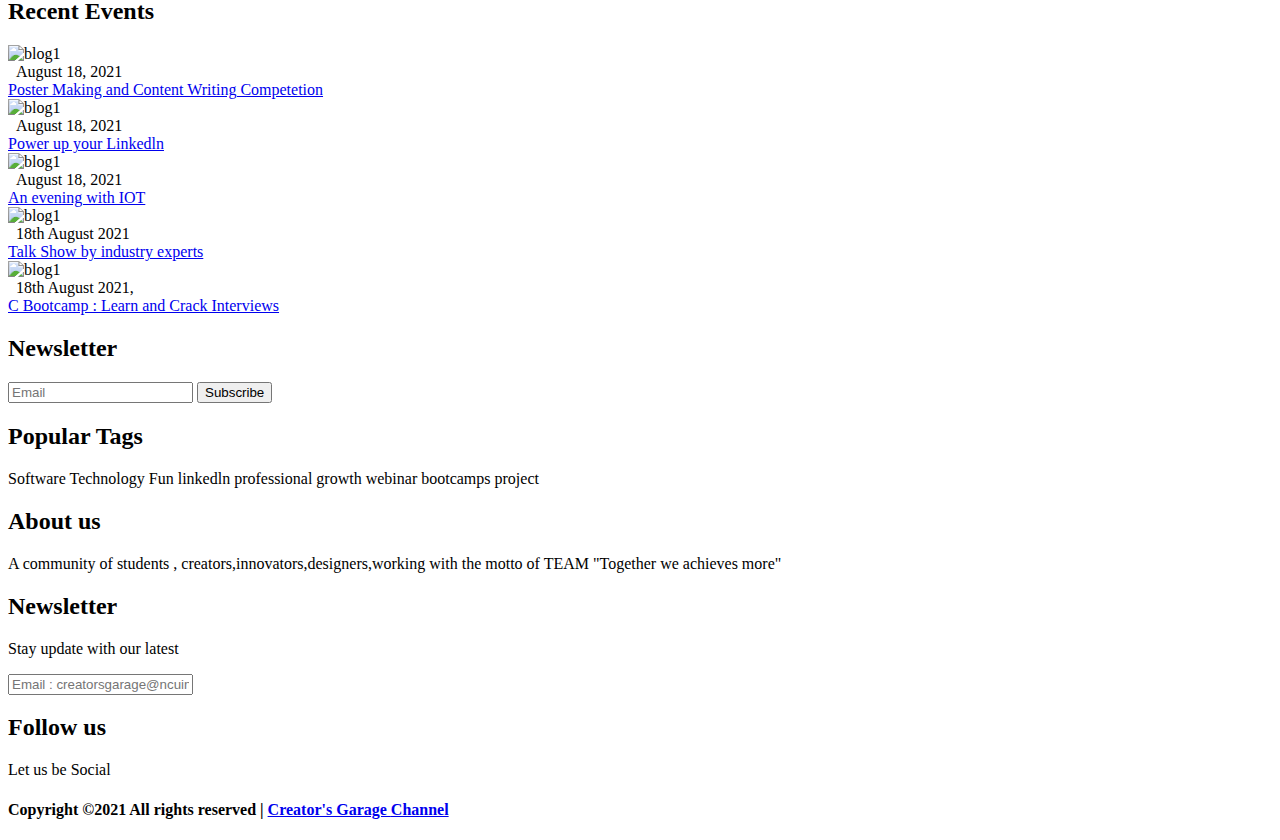
==== commit 78b02a18: "Add files via upload" ====
--- a/Index3.html
+++ b/Index3.html
@@ -9,8 +9,8 @@
 
     <!-- Font Awesome Icons -->
     <link rel="stylesheet" href="./event/css/all.css">
-
-
+<link href="https://cdn.jsdelivr.net/npm/bootstrap@5.0.0-beta1/dist/css/bootstrap.min.css" rel="stylesheet" integrity="sha384-giJF6kkoqNQ00vy+HMDP7azOuL0xtbfIcaT9wjKHr8RbDVddVHyTfAAsrekwKmP1" crossorigin="anonymous">
+<link rel=icon href=favicon.ico>
 
     <link rel="stylesheet" href="./event/css/owl.carousel.min.css">
     <link rel="stylesheet" href="./event/css/owl.theme.default.min.css">
@@ -26,14 +26,20 @@
 <body>
 
 
-    <nav class="nav">
-        <div class="nav-menu flex-row">
-            <div class="nav-brand">
-                <a href="index.html" class="text-gray">Creator's Garage</a>
-            </div>
-
-    </nav>
-
+  <header class="site-header">
+   <div class="site-identity">
+    <h1><a href="#">Creator's Garage</a></h1>
+   </div>
+   <nav class="site-navigation">
+    <ul class="nav">
+     <li><a href="./homepage.html">Home</a></li>
+     <li><a href="./Blogs.html">Explore</a></li>
+     <li><a href="./index3.html">Events</a></li>
+     <li><a href="./index2.html">Contact</a></li>
+     <li><a href="./about.html">Team</a></li>
+    </ul>
+   </nav>
+  </header>
 
     <main>
 
@@ -124,8 +130,7 @@
                         </div>
                         <div class="post-title">
                             <a href="#">Prepare for Automation and Industrial Revolution </a>
-                            <p>Tom Preston Werner once said, “You’re either the one that creates the automation or you’re getting automated”. And today this statement substantiated itself. The automation revolution is having jobs, people will have to do creative work or work in a service industry that requires the human touch. Everywhere every work is accomplished by machinery and in the future, the more work will be done by automatic machines and we need humans to supervise. For a long time now automatic machines are rehabilitating human labor around the world and we don’t know about it. Today the smallest of works are done by machines but not only in the industrial sector but in households too. From screwing in the concrete to creating a robot, everything is now an aspect of the automation revolution. Now you can discern how we are encircled and benefited by the automation revolution. Everything has its pros and cons as doe’s automation revolution. In the future, the creative mindset of humans will be tested and the time consumed to do a job will be curtailed. But, human work will be diminished which may oversee us to unemployment as adequately.
-
+                            <p>Tom Preston Werner once said, “You’re either the one that creates the automation or you’re getting automated”. And today this statement substantiated itself. The automation revolution is having jobs, people will have to do creative work or work in a service industry that requires the human touch. Everywhere every work is accomplished by machinery and in the future, the more work will be done by automatic machines and we need humans to supervise. For a long time now automatic machines are rehabilitating human labor around the world and we don’t know about it. Today the smallest of works are done by machines but not only in the industrial sector but in households too.
 
                             </p>
                             <button class="btn post-btn">Read More &nbsp; <i class="fas fa-arrow-right"></i></button>
@@ -145,7 +150,7 @@
                         </div>
                         <div class="post-title">
                             <a href="#">Shaping the Digital Era </a>
-                            <p>The human race has always been advancing in increasing its capabilities by many folds. One such tool to achieve this is the currently trending technology stack i.e., AI and robotics. However, the future of work is not just about automation and technology upgrades, but a holistic strategy that aims to leverage digital technologies, attitudes, and behaviours to reinvent businesses. Artificial intelligence can dramatically improve the efficiencies of our workplaces and can augment the work humans can do. When AI takes over repetitive or dangerous tasks, it frees up the human workforce to do work they are better equipped for—tasks that involve creativity and empathy among others. If people are doing work that is more engaging for them, it could increase happiness and job satisfaction. The way we uncover criminal activity and solve crimes will be enhanced with artificial intelligence. Facial recognition technology is becoming just as common as fingerprints. The use of AI in the justice system also presents many opportunities to figure out how to effectively use the technology without crossing an individual’s privacy. At present, the entire population and their day-to-day lives revolve around the Internet. From shopping to studying or planning a vacation, everything can happen in just a few clicks via smartphones or laptops. A decade ago, no one would have imagined, such as digital life; the same goes for robotics. Its real talent and power wait to advance many field interests. Paired up with artificial intelligence, machine learning, computing, and the right software implementation, robotics can create a customized machine that can do anything. Years ago, computing speed and AI weren’t able to match robots’ speed or keep up with what robotics was envisioned to create. Fortunately, the supplemental technologies, upgradation in the educational franchise in India, and robotics training in Pune will make it possible for robots to become what they were meant for in the past. Edge computing creates and improved ways for industrial and enterprise-level businesses to maximize operational efficiency, improve performance and safety, automate all core business processes, and ensure “always-on” availability. So, it is also a leading method to achieve the digital transformation of how you do business.
+                            <p>The human race has always been advancing in increasing its capabilities by many folds. One such tool to achieve this is the currently trending technology stack i.e., AI and robotics. However, the future of work is not just about automation and technology upgrades, but a holistic strategy that aims to leverage digital technologies, attitudes, and behaviours to reinvent businesses. Artificial intelligence can dramatically improve the efficiencies of our workplaces and can augment the work humans can do. When AI takes over repetitive or dangerous tasks, it frees up the human workforce to do work they are better equipped for—tasks that involve creativity and empathy among others. If people are doing work that is more engaging for them, it could increase happiness and job satisfaction. The way we uncover criminal activity and solve crimes will be enhanced with artificial intelligence. Facial recognition technology is becoming just as common as fingerprints. The use of AI in the justice system also presents many opportunities to figure out how to effectively use the technology without crossing an individual’s privacy.
                             </p>
                             <button class="btn post-btn">Read More &nbsp; <i class="fas fa-arrow-right"></i></button>
                         </div>
@@ -327,19 +332,17 @@
                 <div class="form-element">
                     <input type="text" placeholder="Email : creatorsgarage@ncuindia.edu"><span><i class="fas fa-chevron-right"></i></span>
                 </div>
-            </div>
-
-            </div>
-            <div class="follow" data-aos="fade-left" data-aos-delay="200">
                 <h2>Follow us</h2>
                 <p>Let us be Social</p>
-                <div>
-                    <i class="fab fa-facebook-f"></i>
-                    <i class="fab fa-twitter"></i>
-                    <i class="fab fa-instagram"></i>
-                    <i class="fab fa-youtube"></i>
-                </div>
-            </div>
+
+
+
+            </div>
+            
+
+
+            </div>
+
         </div>
         <div class="rights flex-row">
             <h4 class="text-gray">
